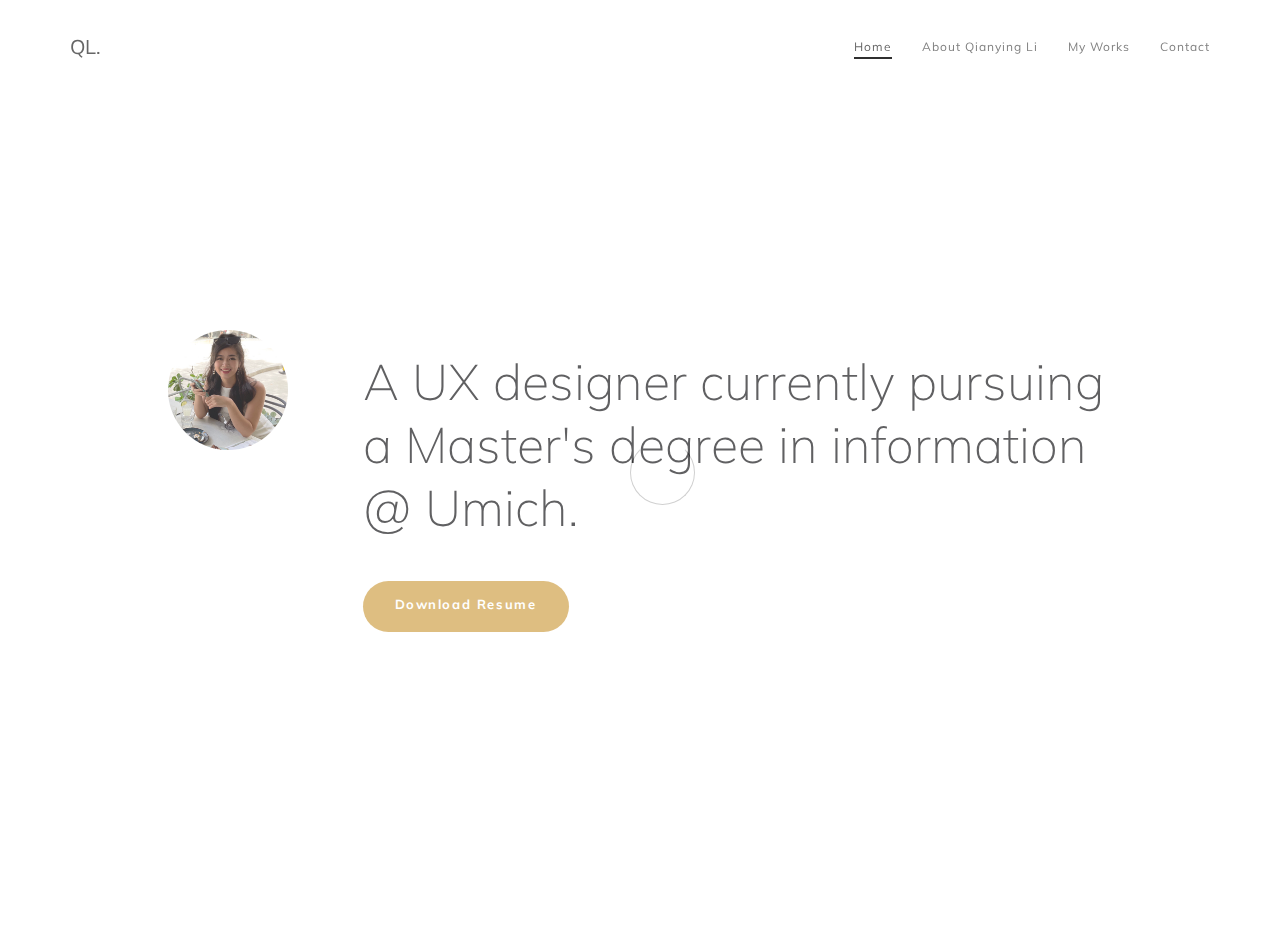
==== index.html @ 5d284acc "Update index.html" ====
<!DOCTYPE html>
<html lang="en">
<head>

<meta charset="UTF-8">

<title>Qianying Li Portfolio</title>

<meta http-equiv="X-UA-Compatible" content="IE=Edge">
 <meta name="viewport" content="width=device-width, initial-scale=1.0">


<link rel="stylesheet" href="css/animate.css">
<link rel="stylesheet" href="css/magnific-popup.css">
<link rel="stylesheet" href="css/font-awesome.min.css">
<link rel="stylesheet" href="css/html5reset.css">
<link rel="stylesheet" href="css/bootstrap.min.css">
<link rel="stylesheet" href="css/style.css">

</head>
<body data-spy="scroll" data-target=".navbar-collapse" data-offset="50">
<a class = "skip-to-content" href="#skip">Skip to content</a>

<div class="preloader">
     <div class="spinner">
          <span class="spinner-rotate"></span>
     </div>
</div>


<!-- Navigation Bar -->
  
   
<div class="navbar custom-navbar navbar-fixed-top" role="navigation">
     <div class="container">

          <div class="navbar-header">
             
               <!-- lOGO TEXT HERE -->
               <a href="index.html" class="navbar-brand">QL.</a>
          </div>

          <div class="collapse navbar-collapse">
               <ul class="nav navbar-nav navbar-right">
                    <li><a class="smoothScroll" href="#home">Home</a></li>
                    <li><a class="smoothScroll" href="personal.html">About Qianying Li</a></li>
                    <li><a class="smoothScroll" href="work.html">My Works</a></li>
                    <li><a class="smoothScroll" href="contact.html">Contact</a></li>
               </ul>
          </div>
     </div>
</div>
  


<!-- HOME  -->

      <section id="home">
 <main class="container">
  <main id="skip">
     
          <div class="row">
   
        
               <div class="col-md-offset-1 col-md-2 col-sm-3">
                    <img src="images/profile-image.jpg" class="wow fadeInUp img-responsive img-circle" data-wow-delay="0.2s" alt="about image">
               </div>

               <div class="col-md-8 col-sm-8">
                    <h1 class="wow fadeInUp" data-wow-delay="0.6s">A UX designer currently pursuing a Master's degree in information @ Umich.</h1>
                    <a href="https://drive.google.com/file/d/1UhBAV0dvEofV23movMl1CqQOvoGNP51m/view?usp=sharing" class="wow fadeInUp btn btn-default section-btn" data-wow-delay="1s">Download Resume</a>
               </div>

          </div>
     </div>
 </main>
 
</section>
<footer>
        <p>Qianying Li &copy; 2021</p>
    </footer>


<!-- JS -->
<script src="js/jquery.js"></script>
<script src="js/bootstrap.min.js"></script>
<script src="js/smoothscroll.js"></script>
<script src="js/jquery.magnific-popup.min.js"></script>
<script src="js/magnific-popup-options.js"></script>
<script src="js/wow.min.js"></script>
<script src="js/custom.js"></script>

</body>
</html>
---- css/style.css ----
@import url('https://fonts.googleapis.com/css?family=Muli:200,300,400');

body {
  background: #ffffff;
  font-family: 'Muli', sans-serif;
  font-style: normal;
  font-weight: 300;
  overflow-x: hidden;
}

html, body {
  width: 100%;
  height: 100%;
}

a.skip-to-content{
    background: white;
    left: 0;
    padding: 6px;
    color:black;
    position: absolute;
    top: -40px;
    -webkit-transition: top 0.5s ease-out;
    transition: top 0.5s ease-out;
    z-index: 1;
}

a.skip-to-content:focus{
    top:20px;
    color: black;
    text-decoration-style: solid;
  }
  
*:focus{
    border: 2px solid black;
}

/*---------------------------------------
  Typorgraphy              
-----------------------------------------*/

h1,h2,h3,h4,h5,h6 {
  font-style: normal;
  font-weight: 200;
  letter-spacing: 0px;
}

h1 {
  color: #3d3d3f;
  font-size: 50px;
  line-height: normal;
}

h2 {
  color: #575757;
  font-size: 40px;
  line-height: 52px;
  margin-top: 0px;
}

h4 {
  color: #797979;
  font-size: 18px;
  font-weight: normal;
}

p {
    color: #878787;
    font-size: 16px;
    font-weight: 300;
    line-height: 25px;
    letter-spacing: 0.2px;
}

strong, span {
  color: #878787;
  font-weight: normal;
}



/*---------------------------------------
  Buttons               
-----------------------------------------*/

.section-btn {
  background: #d7b065;
  border: none;
  border-radius: 50px;
  color: #ffffff;
  font-size: 13px;
  font-weight: bold;
  letter-spacing: 1.6px;
  padding: 14px 32px 18px 32px;
  margin-top: 32px;
  -webkit-transition: all ease-in-out 0.4s;
  transition: all ease-in-out 0.4s;
}

.section-btn:focus,
.section-btn:hover {
  background: #000000;
  color: #ffffff;
}

.copyrights{
	text-indent:-9999px;
	height:0;
	line-height:0;
	font-size:0;
	overflow:hidden;
}

/*---------------------------------------
    General               
-----------------------------------------*/

html{
  -webkit-font-smoothing: antialiased;
}

a {
  color: #575757;
  -webkit-transition: 0.5s;
  transition: 0.5s;
  text-decoration: none !important;
}

a:hover, a:active, a:focus {
  color: #000000;
  outline: none;
}

* {
  -webkit-box-sizing: border-box;
  box-sizing: border-box;
}

*:before,
*:after {
  -webkit-box-sizing: border-box;
  box-sizing: border-box;
}

.section-title {
  margin: 0;
  padding-bottom: 32px;
}

#about, #work,
#contact {
  position: relative;
  padding-top: 80px;
  padding-bottom: 80px;
}

#about img, #team img {
  border-radius: 5px;
}

#work {
  border-top: 1px solid #f0f0f0;
  border-bottom: 1px solid #f0f0f0;
}

#contact {
  text-align: center;
}



/*---------------------------------------
  Pre loader section              
-----------------------------------------*/

.preloader {
  position: fixed;
  top: 0;
  left: 0;
  width: 100%;
  height: 100%;
  z-index: 99999;
  display: flex;
  flex-flow: row nowrap;
  justify-content: center;
  align-items: center;
  background: none repeat scroll 0 0 #ffffff;
}

.spinner {
  border: 1px solid transparent;
  border-radius: 5px;
  position: relative;
}

.spinner:before {
  content: '';
  box-sizing: border-box;
  position: absolute;
  top: 50%;
  left: 50%;
  width: 65px;
  height: 65px;
  margin-top: -10px;
  margin-left: -10px;
  border-radius: 50%;
  border: 1px solid #000000;
  border-top-color: #f9f9f9;
  animation: spinner .9s linear infinite;
}

@-webkit-@keyframes spinner {
  to {transform: rotate(360deg);}
}

@keyframes spinner {
  to {transform: rotate(360deg);}
}



/*---------------------------------------
  Navigation section              
-----------------------------------------*/

.custom-navbar {
  border: none;
  margin-bottom: 0;
  background-color: #ffffff;
  padding-top: 22px;
}

.custom-navbar .navbar-brand {
  color: #444;
  font-weight: normal;
  font-size: 20px;
}

.custom-navbar .nav li a {
  font-size: 12px;
  font-weight: normal;
  color: #656565;
  letter-spacing: 1px;
  -webkit-transition: all ease-in-out 0.4s;
  transition: all ease-in-out 0.4s;
  padding: 0;
  margin: 15px;
}

.custom-navbar .navbar-nav > li > a:hover,
.custom-navbar .navbar-nav > li > a:focus {
  background-color: transparent;
  color: #454545;
}

.custom-navbar .navbar-nav li a:after {
  content: "";
  position: absolute;
  display: block;
  width: 0px;
  height: 2px;
  margin: auto;
  background: transparent;
  transition: width .3s ease, background-color .3s ease;
}

.custom-navbar .navbar-nav li a:hover:after,
.custom-navbar .nav li.active > a:after {
  background: #000000;
  color: #ffffff;
  width: 100%;
}

.custom-navbar .nav li.active > a {
  background-color: transparent;
  color: #454545;
}

.custom-navbar .navbar-toggle {
  border: none;
  padding-top: 12px;
}

.custom-navbar .navbar-toggle {
  background-color: transparent;
}

.custom-navbar .navbar-toggle .icon-bar {
  background: #000000;
  border-color: transparent;
}

@media(min-width:768px) {
    .custom-navbar {
      border-bottom: 0;
      background: 0 0; 
    }
    .custom-navbar.top-nav-collapse {
      background: #ffffff;
      box-shadow:0 40px 100px rgba(0,0,0,.2);
      padding: 10px 0;
    }

}



/*---------------------------------------
  Home section              
-----------------------------------------*/

#home {
  display: -webkit-box;
  display: -webkit-flex;
   display: -ms-flexbox;
  display: flex;
  -webkit-box-align: center;
  -webkit-align-items: center;
  -ms-flex-align: center;
   align-items: center;
  height: 100vh;
  position: relative;
  padding-top: 62px;
}

#home img {
  width: 120px;
  height: 120px;
}


/*---------------------------------------
  About section              
-----------------------------------------*/

#about .section-title {
  padding-bottom: 16px;
}

#about .col-md-4 a {
  width: 100px;
  height: 100px;
  display: inline-block;
  margin: 6px 6px 0px 0;
}

#about .about-thumb {
  margin-top: 22px;
}

#about .about-thumb strong {
  font-weight: normal;
  display: block;
  padding-top: 4px;
}



/*---------------------------------------
  Skill section              
-----------------------------------------*/

#skill {
  border-top: 1px solid #f0f0f0;
  padding-top: 80px;
  padding-bottom: 60px;
}

.skill-thumb strong,
.skill-thumb span {
  color: #575757;
  font-size: 16px;
  padding-bottom: 8px;
  display: inline-block;
}

.skill-thumb .progress {
  background: #ffffff;
  border-radius: 5px;
  box-shadow: none;
  height: 4px;
}

.skill-thumb .progress-bar-primary {
  background: #3d3d3f;
}



/*---------------------------------------
  Work section              
-----------------------------------------*/

#work .work-thumb {
  border-radius: 5px;
  margin-bottom: 15px;
  padding: 0;
  overflow: hidden;
  position: relative;
  top: 0;
  -webkit-transition: all ease-in-out 0.4s;
  transition: all ease-in-out 0.4s;
}

#work .work-thumb:hover {
  background: #ffffff;
  box-shadow: 0px 16px 22px 0px rgba(90, 91, 95, 0.3);
  top: -5px;
}

#work .work-thumb img {
  border-radius: 5px;
}



/*---------------------------------------
  Contact section              
-----------------------------------------*/

#contact .form-control {
  border-radius: 0px;
  border-color: #f0f0f0;
  box-shadow: none;
  font-size: 16px;
  margin-top: 12px;
  margin-bottom: 12px;
  -webkit-transition: all ease-in-out 0.4s;
  transition: all ease-in-out 0.4s;
}

#contact .form-control:focus {
  border-bottom: 2px solid #999999;
}

#contact input {
  height: 55px;
  border: none;
  border-bottom: 1px solid #f0f0f0;
}

#contact button#submit {
  background: #000000;
  border: none;
  border-radius: 50px;
  color: #ffffff;
  font-weight: 300;
  height: 55px;
  padding-bottom: 10px;
  margin-top: 24px;
}

#contact button#submit:hover {
  background: #d7b065;
  color: #ffffff;
}



/*---------------------------------------
  Social icon             
-----------------------------------------*/

.social-icon {
  position: relative;
  padding: 0;
  margin: 0;
}

.social-icon li {
  display: inline-block;
  list-style: none;
}

.social-icon li a {
  background: #292929;
  border-radius: 100%;
  color: #ffffff;
  cursor: pointer;
  font-size: 16px;
  text-decoration: none;
  transition: all 0.4s ease-in-out;
  width: 30px;
  height: 30px;
  line-height: 30px;
  text-align: center;
  vertical-align: middle;
  position: relative;
  margin: 20px 6px 10px 6px;
}

.social-icon li a:hover {
  background: #d7b065;
  transform: scale(1.1);
}


/*---------------------------------------
  Mobile Responsive styles              
-----------------------------------------*/

@media (min-width: 768px) and (max-width: 1024px) {
  #home {
    height: 50vh;
  }
}

@media (min-width: 667px) and (max-width: 767px) {
  #home {
    height: 140vh;
  }
}

@media (min-width: 568px) and (max-width: 665px) {
  #home {
    height: 190vh;
  }
}

@media (max-width: 980px) {

 h1 {font-size: 33px;}

 #work .work-thumb {
  margin-top: 30px;
 }

}


@media (max-width: 768px) {

  h1 {
    font-size: 30px;
    line-height: normal;
  }

  h2  {font-size: 30px;}

  .custom-navbar {
    background-color: #ffffff;
    box-shadow:0 40px 100px rgba(0,0,0,.2);
    padding-top: 0px;
    padding-bottom: 5px;
  }

  .custom-navbar .nav {
    padding-bottom: 10px;
  }

  .custom-navbar .nav li a {
    display: inline-block;
    margin-bottom: 5px;
  }

}


@media (max-width: 580px) {

  #about .about-thumb {
    margin-top: 0px;
  }

  .about-thumb .social-icon {
    margin-bottom: 15px;
  }

}


@media (max-width: 357px) {

  h1 {
    font-size: 28px;
  }

  #about .col-md-4 a {
    width: 85px;
    height: 85px;
  }

}
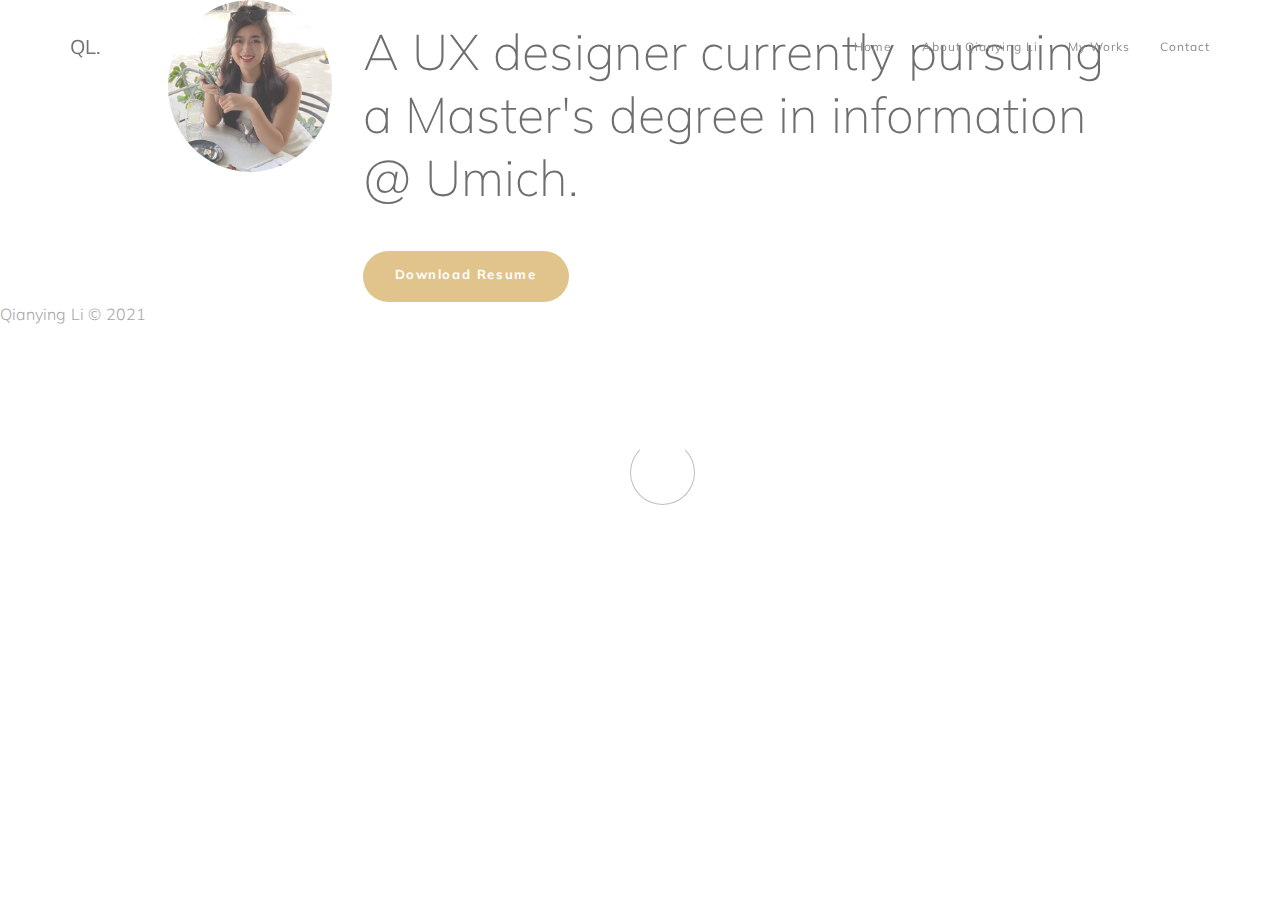
==== commit d1faa0ee: "Update index.html" ====
--- a/index.html
+++ b/index.html
@@ -55,11 +55,12 @@
 
 <!-- HOME  -->
 
-      <section id="home">
+ <div id=”page-content”> 
  <main class="container">
   <main id="skip">
      
           <div class="row">
+           
    
         
                <div class="col-md-offset-1 col-md-2 col-sm-3">
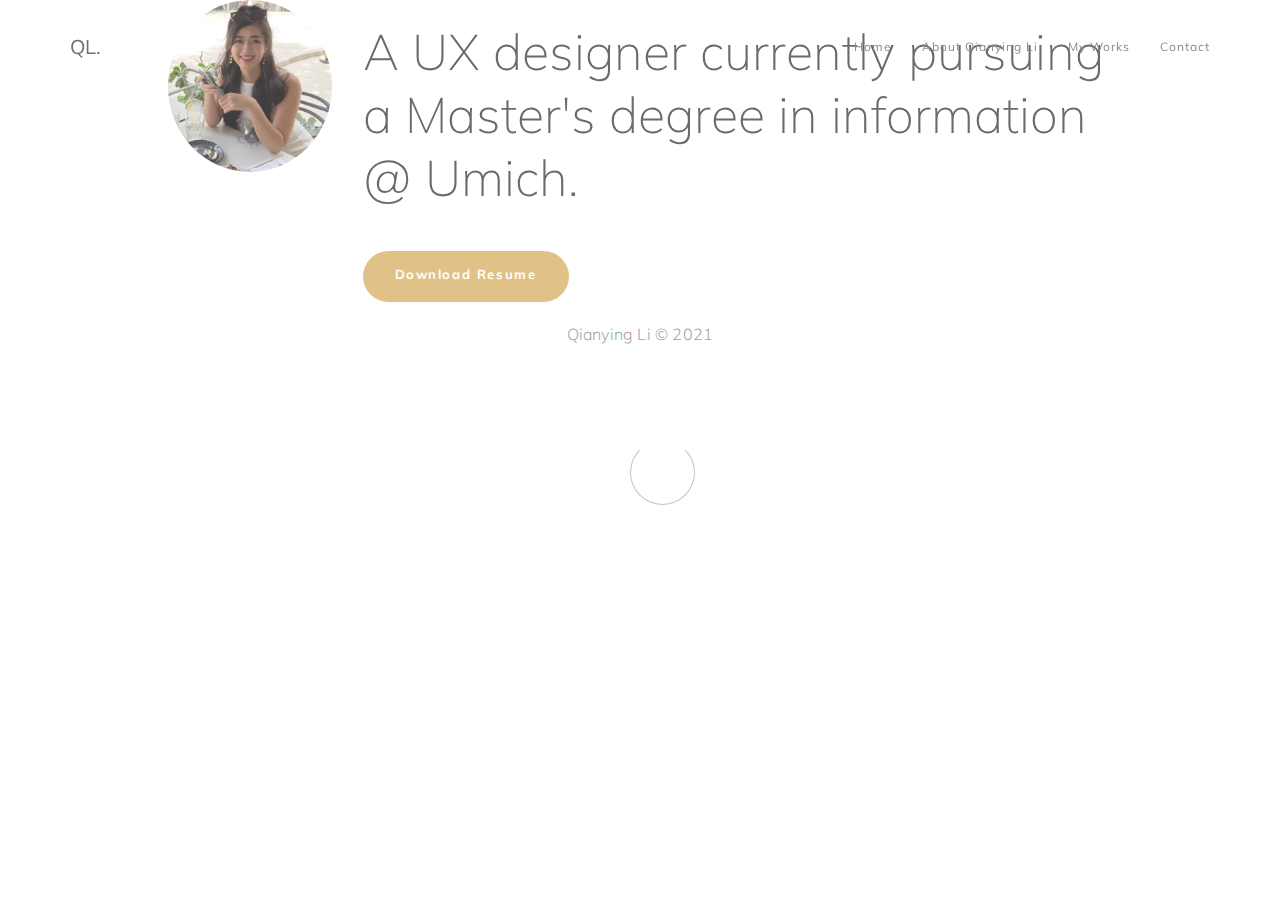
==== commit e435076b: "Update index.html" ====
--- a/index.html
+++ b/index.html
@@ -75,11 +75,11 @@
           </div>
      </div>
  </main>
- 
-</section>
-<footer>
+ <footer>
         <p>Qianying Li &copy; 2021</p>
     </footer>
+</section>
+
 
 
 <!-- JS -->
--- a/css/style.css
+++ b/css/style.css
@@ -13,6 +13,12 @@
   width: 100%;
   height: 100%;
 }
+
+footer{
+    padding: 20px;
+    text-align: center;
+  }
+
 
 a.skip-to-content{
     background: white;
@@ -77,8 +83,6 @@
   color: #878787;
   font-weight: normal;
 }
-
-
 
 /*---------------------------------------
   Buttons               
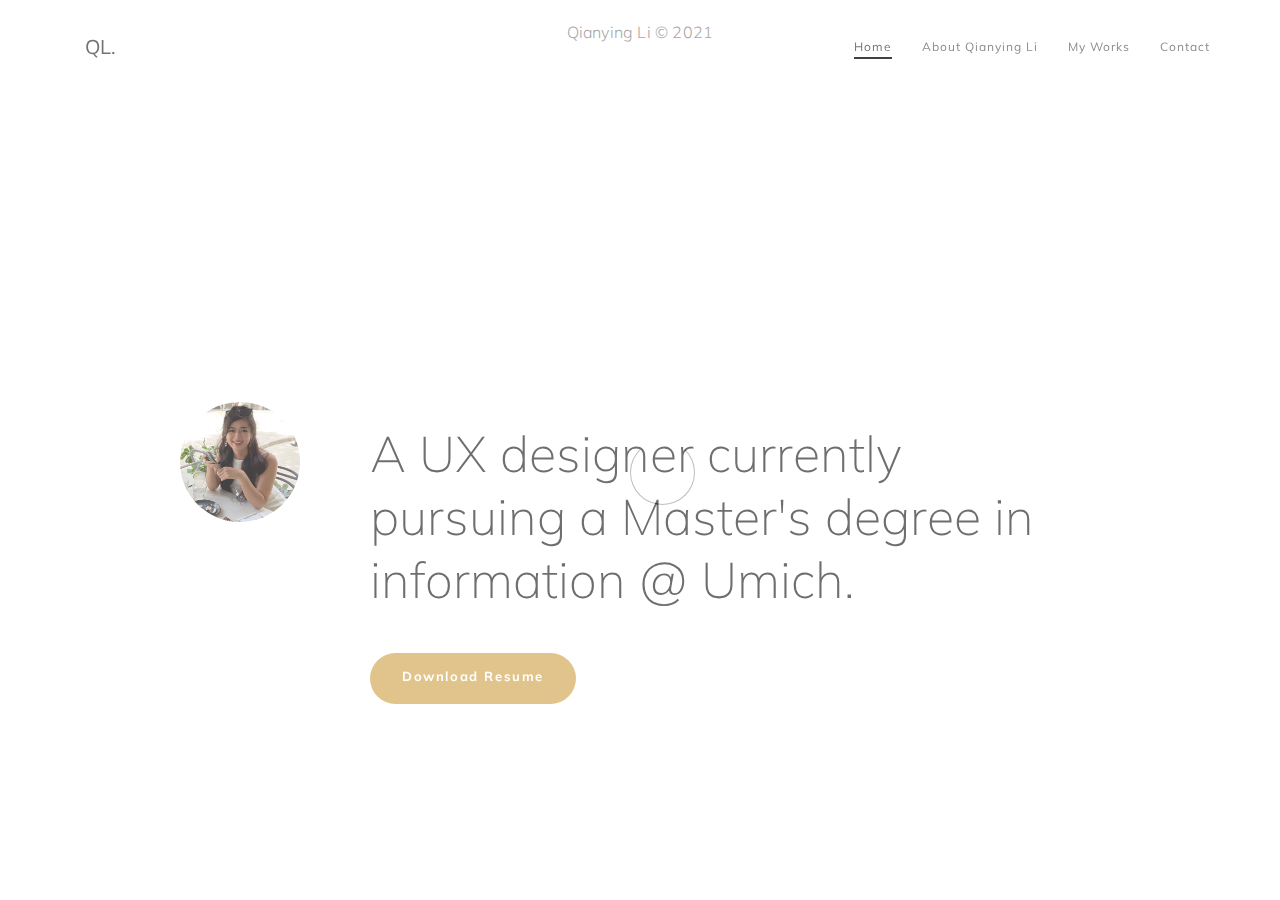
==== commit 8a0b765b: "Update index.html" ====
--- a/index.html
+++ b/index.html
@@ -32,6 +32,8 @@
   
    
 <div class="navbar custom-navbar navbar-fixed-top" role="navigation">
+ <div id=”skip”> 
+ 
      <div class="container">
 
           <div class="navbar-header">
@@ -55,11 +57,11 @@
 
 <!-- HOME  -->
 
- <div id=”page-content”> 
- <main class="container">
-  <main id="skip">
-     
-          <div class="row">
+ 
+     <section id="home">
+
+     <div class="container">
+        
            
    
         
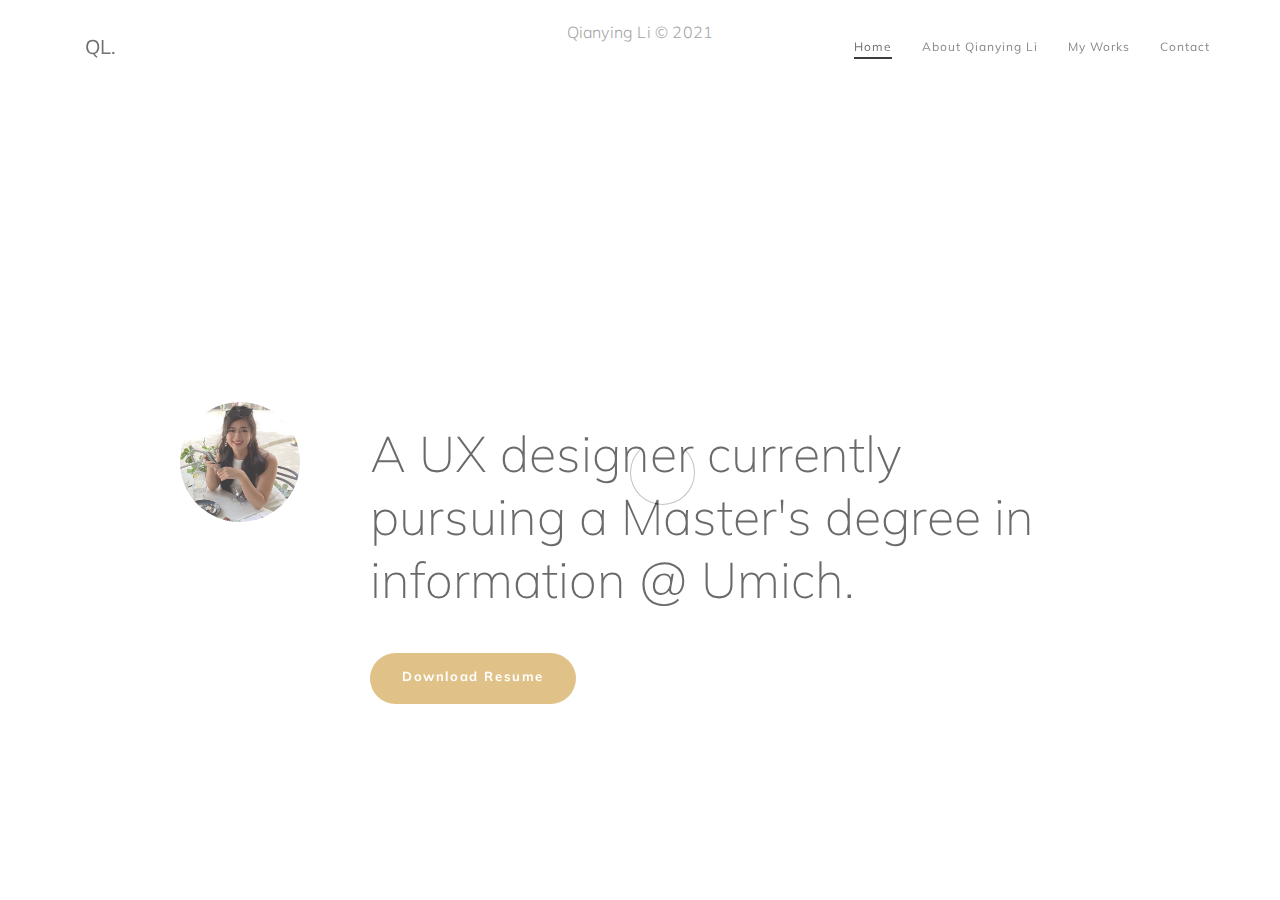
==== commit 9b61bd2b: "Update index.html" ====
--- a/index.html
+++ b/index.html
@@ -77,10 +77,11 @@
           </div>
      </div>
  </main>
- <footer>
+
+</section>
+  <footer>
         <p>Qianying Li &copy; 2021</p>
     </footer>
-</section>
 
 
 
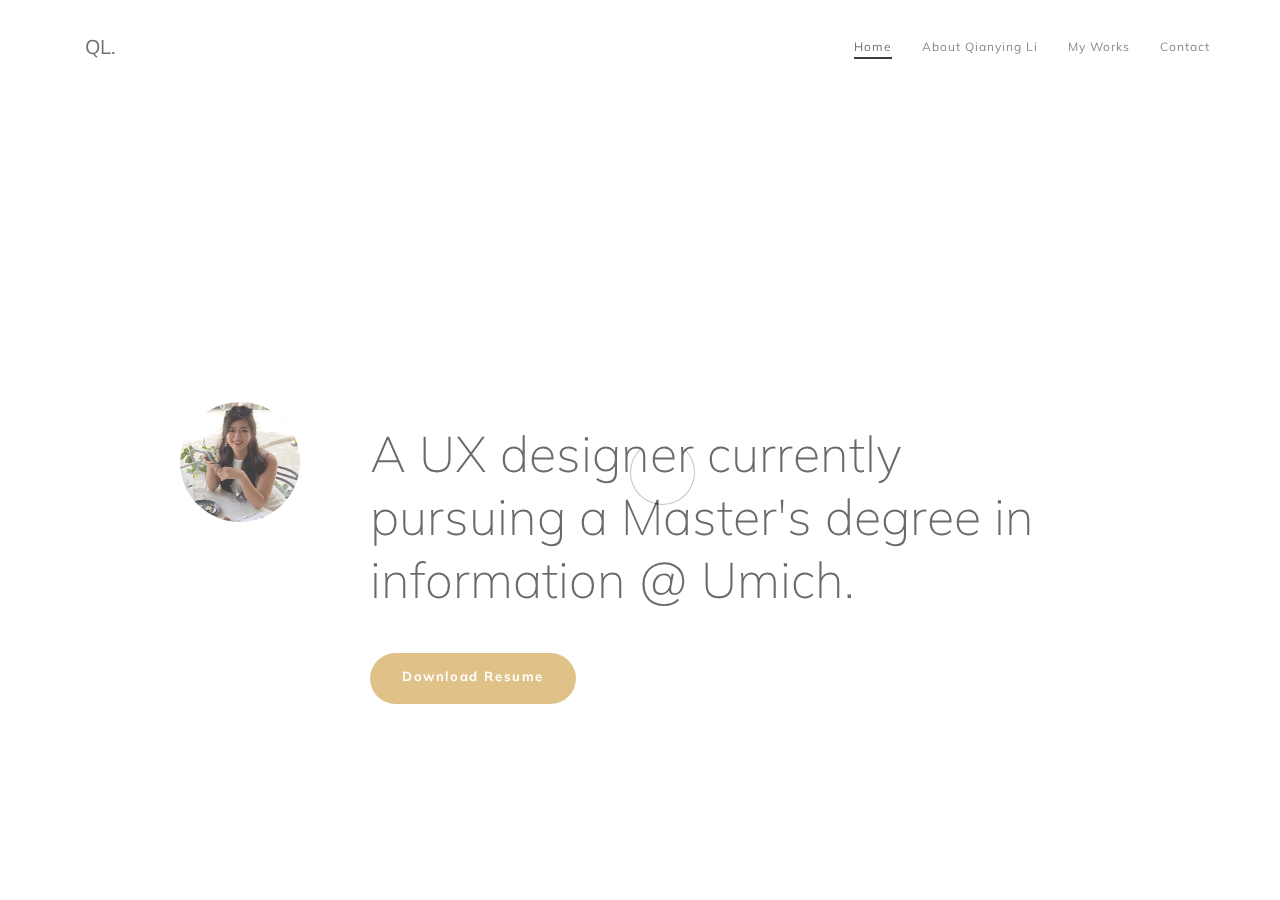
==== commit b035e780: "Update index.html" ====
--- a/index.html
+++ b/index.html
@@ -76,12 +76,11 @@
 
           </div>
      </div>
+ 
  </main>
 
 </section>
-  <footer>
-        <p>Qianying Li &copy; 2021</p>
-    </footer>
+  
 
 
 
